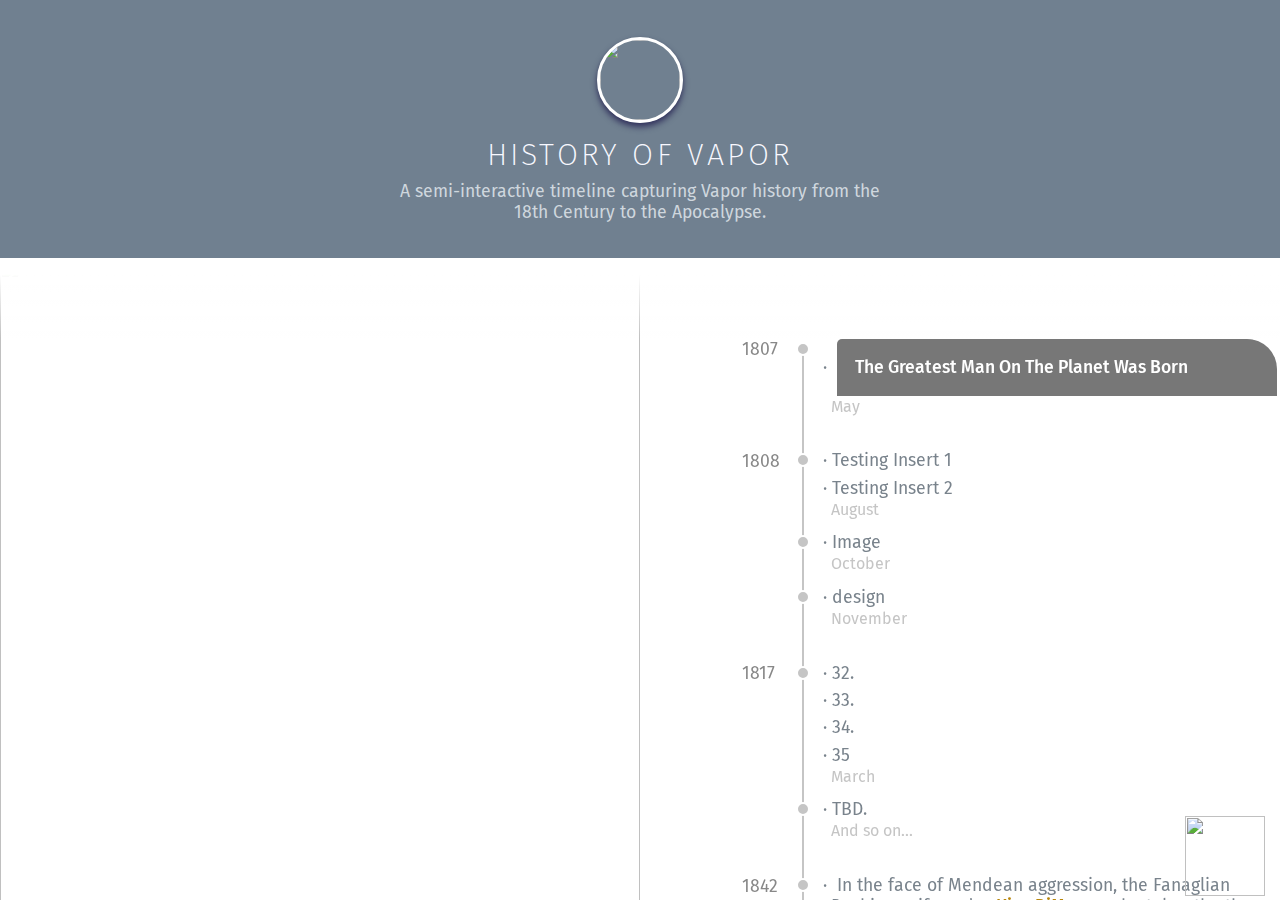
==== index.html @ 0ba2d5a0 "Changed photo" ====
<!DOCTYPE html>
<html>
  <head>
    <meta name="viewport" content="width=device-width, initial-scale=1" />
    <link rel="apple-touch-icon" sizes="180x180" href="/apple-touch-icon.png">
<link rel="icon" type="image/png" sizes="32x32" href="/favicon-32x32.png">
<link rel="icon" type="image/png" sizes="16x16" href="/favicon-16x16.png">
<link rel="manifest" href="/site.webmanifest">
<meta name="msapplication-TileColor" content="#da532c">
<meta name="theme-color" content="#ffffff">
    <link rel="stylesheet" href="grids.css" />
    <title>Vapor Interactive Timeline</title>
  </head>
  <body>
    <div class="container">
      <div class="header">
        <a href="https://nsvapor.github.io/"
          ><img
            src="https://img2.goodfon.com/wallpaper/big/3/3b/mehanizm-shesterenki-pruzhiny.jpg"
            height="80"
            width="80"
            style="border:3px solid white; border-radius:50%; box-shadow: 0 4px 6px rgba(50, 50, 93, 1.11), 0 1px 3px rgba(0, 0, 0, 0.08);"
        /></a>
        <h1>History of Vapor</h1>
        <h2>
          A semi-interactive timeline capturing Vapor history from the 18th
          Century to the Apocalypse.
        </h2>
      </div>

      <div class="grid">
        <div class="image1">
          <img
            src="https://www.scrimshawgallery.com/wp-content/uploads/2016/04/Geoff-Hunt-The-Comodore-1.jpg"
            class="responsive"
          />
        </div>
        <div class="era1 timeline">
          <div class="top-line"></div>
          <section class="year">
            <h3>1807</h3>
            <section>
              <h4>May</h4>
              <ul>
                <li>
                  <button class="collapsible">
                    The Greatest Man On The Planet Was Born
                  </button>
                  <div class="content">
                    <p>
                      Lorem ipsum dolor sit amet, consectetur adipisicing elit,
                      sed do eiusmod tempor incididunt ut labore et dolore magna
                      aliqua. Ut enim ad minim veniam, quis nostrud exercitation
                      ullamco laboris nisi ut aliquip ex ea commodo consequat.
                    </p>
                  </div>
                </li>
              </ul>
            </section>
          </section>
          <section class="year">
            <h3>1808</h3>
            <section>
              <h4>August</h4>
              <ul>
                <li>Testing Insert 1</li>
                <li>Testing Insert 2</li>
              </ul>
            </section>
            <section>
              <h4>October</h4>
              <ul>
                <li>Image</li>
              </ul>
            </section>
            <section>
              <h4>November</h4>
              <ul>
                <li>design</li>
              </ul>
            </section>
          </section>
          <section class="year">
            <h3>1817</h3>
            <section>
              <h4>March</h4>
              <ul>
                <li>32.</li>
                <li>33.</li>
                <li>34.</li>
                <li>35</li>
              </ul>
            </section>
            <section>
              <h4>And so on...</h4>
              <ul>
                <li>TBD.</li>
              </ul>
            </section>
          </section>
          <section class="year">
            <h3>1842</h3>
            <section>
              <h4>September</h4>
              <ul>
                <li>
                  In the face of Mendean aggression, the Fanaglian Duchies unify
                  under <span class="people">King DiMarco</span>, who takes the
                  throne of the new country of
                  <span class="country">Fanaglia</span>.
                </li>
              </ul>
            </section>
          </section>
          <section class="year">
            <h3>1860</h3>
            <section>
              <h4>February</h4>
              <ul>
                <li>
                  With the Siege of Bandar Velikavan, the
                  <span class="war">Mendean Revolutionary War</span> begins.
                </li>
              </ul>
            </section>
          </section>
          <section class="year">
            <h3>1862</h3>
            <section>
              <h4>July</h4>
              <ul>
                <li>
                  The <span class="war">Mendean Revolutionary War</span> ends
                  with the Treaty of Nekhdjehenet.
                </li>
              </ul>
            </section>
          </section>
          <section class="year">
            <h3>1872</h3>
            <section>
              <h4>July</h4>
              <ul>
                <li>
                  Future <span class="people">King Philippe III</span> is born
                  in <span class="country">Quibella</span>.
                </li>
              </ul>
            </section>
          </section>
          <section class="year">
            <h3>1873</h3>
            <section>
              <h4>January</h4>
              <ul>
                <li>
                  After being disowned by her father,
                  <span class="people">King DiMarco</span>,
                  <span class="people">Princess Autumn</span> of
                  <span class="country">Fanaglia</span> begins to build a
                  following of her own to stand against the tyrant king.
                </li>
              </ul>
            </section>
            <section>
              <h4>March</h4>
              <ul>
                <li>
                  <button class="collapsible">
                    In <span class="country">Mararasa</span>, the
                    <span class="war">Pilaku Rebellion</span> begins.
                  </button>
                  <div class="content">
                    <p>
                      Centered on the Makala islands of Pirata and Komi, the
                      Rebellion lasts until November of the same year. Mararasan
                      methods of putting it down, including indiscriminate
                      killing, inhumane prison camps, involuntary deportation,
                      and civil decimation, draw widespread international
                      condemnation.
                    </p>
                  </div>
                </li>
              </ul>
            </section>
            <section>
              <h4>May</h4>
              <ul>
                <li>
                  First shots are fired in the
                  <span class="war">Great Coup</span> in
                  <span class="country">Fanaglia</span>
                </li>
              </ul>
            </section>
          </section>
        </div>
        <div class="image2">
          <img
            src="https://images.fineartamerica.com/images-medium-large-5/a-forge-1893-oil-on-canvas-fernand-cormon.jpg"
            class="responsive"
          />
        </div>
        <div class="era2 timeline">
          <div class="line"></div>
          <section class="year">
            <h3>1874</h3>
            <section>
              <h4>November</h4>
              <ul>
                <li>
                  <span class="people">King DiMarco</span> of
                  <span class="country">Fanaglia</span> is captured by
                  <span class="people">Princess Autumn</span>, bringing the
                  <span class="war">Great Coup</span> to an end. The day becomes
                  a national holiday in Fanaglia - Liberty Day.
                </li>
                <li>
                  <span class="people">Princess Autumn</span> of
                  <span class="country">Fanaglia</span> is crowned Queen.
                </li>
                <li>
                  Former <span class="people">King DiMarco</span> of
                  <span class="country">Fanaglia</span> is executed by month's
                  end.
                </li>
              </ul>
            </section>
          </section>
          <section class="year">
            <h3>1877</h3>
            <section>
              <h4>May</h4>
              <ul>
                <li>
                  <button class="collapsible">
                    Future Grand Commandant and 'Father of the Federation'
                    <span class="people">Zhang Xieren</span> is born in the
                    Clockwork Empire.
                  </button>
                  <div class="content">
                    <p>
                      Zhang Xieren was one of the most influential people in
                      Korukkan history. Born to a constable and an unknown
                      mother, he fought in the Eastern War at the age of 16
                      before he returned home at the war's conclusion. Injured
                      and deemed unable for further military service, he married
                      and joined the civil administration of the Great
                      Undertaking in Tungnir.<br /><br />
                      Rising through its ranks quickly, he was officially made
                      Provincial Administrator for South-Eastern Tungnir, but
                      served in practicality as mayor of the border town of
                      Ortooroi and doubled as its censor. Here he helped bring
                      down the infamous Spectral Seven and tamed much of the
                      land, resulting in his appointment as Vice-Commandant and
                      eventually Commandant of the Great Undertaking. He
                      catapulted from this success by joining the SECOND
                      Initiative by 1910, taking complete control by 1912.<br /><br />
                      Here, Zhang pushed forward several goals counter to that
                      of the Empire: he expanded West Pahadan Rail to control a
                      swathe of vassals and territory, whilst building up an
                      economy and military to further his goals. He led the
                      Imperial Army in Pahada during the 'Western War' and
                      oversaw the Pavlostani surrender aboard
                      <i>Weakness</i>.<br /><br />
                      A staunch constitutional monarchist, Zhang Xieren was the
                      head of the elusive Five Star Committee. As trouble brewed
                      in Clockwork, Zhang and his Five Star Committee, including
                      their highly trained and seasoned military that had fought
                      in Pahada a few years before, invaded the rebelling
                      territories of the empire and officially declared it
                      dissolved in 1948, succeeded by an
                      <span class="country">Imperial Federation</span> that
                      politically resembled Zhang's ideological beliefs. He
                      served as Supreme Chancellor for a term, where he reunited
                      much of the nation and oversaw the return of several port
                      cities back to Korrukan control.<br /><br />
                      'The Father of the Federation' retired to a humble life
                      back in his home of Xia, where he took control of a large
                      farm and ranch. He died in 1977, survived by three
                      children.
                    </p>
                  </div>
                </li>
              </ul>
            </section>
          </section>
          <section class="year">
            <h3>1880</h3>
            <section>
              <h4>April</h4>
              <ul>
                <li>
                  The island of Dehui becomes an official duchy of
                  <span class="country">Fanaglia</span>, and for the first time
                  in Fanaglian history, the people experience true democracy, if
                  only at the regional level.
                </li>
              </ul>
            </section>
            <section>
              <h4>June</h4>
              <ul>
                <li>
                  The <span class="country">Drachenstaat</span> National
                  Communist League is founded as poverty rises and worker
                  conditions continue to worsen. It becomes immensely powerful
                  as workers flock to the new organization.
                </li>
              </ul>
            </section>
          </section>
          <section class="year">
            <h3>1881</h3>
            <section>
              <h4>June</h4>
              <ul>
                <li>
                  In <span class="country">Pavlostani</span>, the
                  <span class="people">Teacher</span> joins the Order of Tengin.
                </li>
              </ul>
            </section>
          </section>
          <section class="year">
            <h3>1889</h3>
            <section>
              <h4>December</h4>
              <ul>
                <li>
                  <span class="people">Heinrich Jekyl</span> is elected Grand
                  Priest of <span class="country">Drachenstaat</span> at age 76,
                  only to fall ill a month later. Unable to fulfill his duties,
                  <span class="people"
                    >Lord Grand Inquisitor Otto von Krauss</span
                  >
                  becomes the de facto ruler.
                </li>
              </ul>
            </section>
          </section>
          <section class="year">
            <h3>1890</h3>
            <section>
              <h4>February</h4>
              <ul>
                <li>
                  The Democratic Association for Republican Rule in the
                  <span class="country">Drachenstaat</span> is formed; it is a
                  popular political group among small-time businessmen and
                  farmers.
                </li>
              </ul>
            </section>
          </section>
        </div>
        <div class="image3">
          <img
            src="https://i.pinimg.com/originals/ff/50/17/ff5017f529289e7a2f43bcb25ecf3078.jpg"
            class="responsive"
          />
        </div>
        <div class="era3 timeline">
          <div class="line"></div>
          <section class="year">
            <h3>1892</h3>
            <section>
              <h4>January</h4>
              <ul>
                <li>
                  <span class="people">Queen Autumn</span> of
                  <span class="country">Fanaglia</span> is assassinated.
                </li>
              </ul>
            </section>
            <section>
              <h4>May</h4>
              <ul>
                <li>
                  <span class="country">Varenhold</span> rebels against the rule
                  of the <span class="country">Drachenstaat</span>, with the
                  death of <span class="people">Brother Frederik Princ</span>, a
                  White-Coat Priest. Outrage among the Priesthood and the
                  general populace leads to an immediate declaration of war.
                  Members of the DNCL protest this decision.
                </li>
              </ul>
            </section>
            <section>
              <h4>October</h4>
              <ul>
                <li>
                  <span class="people">Queen Alice</span>, the adoptive daughter
                  of the previously assassinated Queen, is crowned ruler of
                  <span class="country">Fanaglia</span>.
                </li>
              </ul>
            </section>
          </section>
          <section class="year">
            <h3>1893</h3>
            <section>
              <h4>April</h4>
              <ul>
                <li>
                  The <span class="country">Drachenstaat</span> Navy begins
                  blockading the <span class="country">Varenhold</span> islands,
                  while several naval invasions are conducted against rebel
                  strongholds. Several army divisions are sent south to assist
                  in <span class="country">Fanaglia</span> and
                  <span class="country">Asterdan</span>. Several
                  <span class="country">Varen</span> cities are bombarded
                  heavily by zeppelins during this time.
                </li>
              </ul>
            </section>
          </section>
          <section class="year">
            <h3>1894</h3>
            <section>
              <h4>April</h4>
              <ul>
                <li>
                  The <span class="war">Great War</span> continues to expand in
                  scope as several further nations join the war, leading to
                  mass-mobilization of troops and airships within
                  <span class="country">Drachenstaat</span>. The DNCL and DARR
                  agree to jointly protest the new conscription law passed to
                  provide troops for the expeditions.
                </li>
              </ul>
            </section>
          </section>
          <section class="year">
            <h3>1895</h3>
            <section>
              <h4>March</h4>
              <ul>
                <li>
                  <span class="country">Drachenstaat</span> continues to suffer
                  upheaval as the Communist and Democratic protests proceed,
                  along with several riots and sit-ins conducted by both
                  factions. Drachen military and police forces are stretched
                  thin. In response,
                  <span class="people">Grand Inquisitor Krauss</span> organizes
                  the 'Guardians of the Homefront,' a civilian militia under the
                  official jurisdiction of the Inquisition, ordered to combat
                  both groups.
                </li>
              </ul>
            </section>
          </section>
          <section class="year">
            <h3>1896</h3>
            <section>
              <h4>November</h4>
              <ul>
                <li>
                  As the <span class="war">Great War</span> continues to drag
                  on, Drachenstaat forces in the south are recalled due to the
                  outbreak of the <span class="war">Fanaglian Revolution</span>.
                  Massed air bombing raids in the south begin, but lead to the
                  loss of many
                  <span class="country">Drachenstaat</span> zeppelins, crippling
                  the nation's air fleet.
                </li>
              </ul>
            </section>
          </section>
          <section class="year">
            <h3>1897</h3>
            <section>
              <h4>August</h4>
              <ul>
                <li>
                  The <span class="war">Great War</span> reaches
                  <span class="country">Drachenstaat</span> as Southern forces
                  reach the border, and mass desertion occurs as the embattled
                  army attempts to dig in.
                </li>
                <li>
                  Clashes between the Communists, Democrats, and the Home
                  Guardians result in several deaths, and the Communists declare
                  the beginning of the
                  <span class="war">Revolution in Drachenstaat</span>. The
                  alliance between Communists and Democrats ends due to the
                  accidental death of a Communist leader.
                </li>
              </ul>
            </section>
            <section>
              <h4>November</h4>
              <ul>
                <li>
                  Struggling with both the
                  <span class="war">Great War</span> and the
                  <span class="war">Revolution in Drachenstaat</span>, the
                  <span class="country">Drachenstaat</span> Volksarmee begins
                  designing and building scaled-up heavier-than-air aircraft to
                  fill the gap left by increasingly rare zeppelins. At the same
                  time, the increasing need for infantry protection and arms on
                  all sides results in many outdated firearms being
                  requisitioned and pressed into service. 'Junk armor' begins,
                  providing some limited protection against small-arms fire.
                </li>
              </ul>
            </section>
          </section>
          <section class="year">
            <h3>1898</h3>
            <section>
              <h4>September</h4>
              <ul>
                <li>
                  The <span class="country">Drachenstaat</span> Navy lies in
                  ruins, the last of the zeppelin fleet is shot down, and
                  military leadership in the Volksarmee breaks down as soldiers
                  begin aligning with the political factions in the
                  <span class="war">Revolution in Drachenstaat</span>.
                </li>
                <li>
                  <span class="country">Drachen</span>
                  <span class="people">Grand Priest Heinrich Jekyl</span>
                  finally dies due to a combination of lasting illness and
                  stress.
                  <span class="people">Grand Inquisitor Otto von Krauss</span>
                  declares a state of emergency.
                </li>
                <li>
                  The Home Guardians rebel against the
                  <span class="people">Grand Inquisitor</span>, with their
                  leader, <span class="people">Heidi Kühn</span> declaring her
                  intentions to establish a new nationalist government in
                  <span class="country">Drachenstaat</span>.
                </li>
                <li>
                  Black-Coat Priest
                  <span class="people">Walter Fund</span> signs the final peace
                  treaty that ends the <span class="war">Great War</span>. His
                  actions are unrecognized by any factions remaining in
                  <span class="country">Drachenstaat</span>. Remaining
                  Theocratic forces return to Drachenstaat as the
                  <span class="war">Drachenstaat Civil War</span> breaks out
                  fully.
                </li>
              </ul>
            </section>
          </section>
          <section class="year">
            <h3>1899</h3>
            <section>
              <h4>March</h4>
              <ul>
                <li>
                  The first tanks are used in the
                  <span class="war">Drachenstaat Civil War</span>, importing
                  southern, foreign-built ones before later natively designed
                  and built versions come into production. The first
                  <span class="country">Drachen</span> mechs also receive some
                  experimentation in Greater Haud.
                </li>
              </ul>
            </section>
          </section>
          <section class="year">
            <h3>1901</h3>
            <section>
              <h4>July</h4>
              <ul>
                <li>
                  The <span class="war">Drachenstaat Civil War</span> ends with
                  a Communist victory, with an official renewal of joint
                  Communist and Democratic forces ensuring the war's outcome.
                  Small remnant fascist and theocratic attacks continue into
                  1903, however.
                </li>
              </ul>
            </section>
          </section>
          <section class="year">
            <h3>1905</h3>
            <section>
              <h4>May</h4>
              <ul>
                <li>
                  With the Grand Council of Workers officially finalizing the
                  new Drachenstaat Constitution, the
                  <span class="country">Volksunion</span> officially begins.
                </li>
              </ul>
            </section>
          </section>
          <section class="year">
            <h3>1906</h3>
            <section>
              <h4>March</h4>
              <ul>
                <li>
                  Korukkan invasion of the coastal cities of Asphotachal begins
                </li>
              </ul>
            </section>
            <section>
              <h4>November</h4>
              <ul>
                <li>
                  <span class="country">West Pahadan Rail</span> is established
                  as an Imperial Company and given ownership of land within
                  recently-conquered Asphotachal
                </li>
              </ul>
            </section>
            <section>
              <h4>December</h4>
              <ul>
                <li>
                  The Kingdom of Kadaura is toppled by pro-Korrukan officers,
                  establishing the client 'State of Kadaura'
                </li>
              </ul>
            </section>
          </section>
          <section class="year">
            <h3>1907</h3>
            <section>
              <h4>June</h4>
              <ul>
                <li>
                  <span class="country">West Pahadan Rail</span> buys out the
                  bankrupt Automata Arms company, becoming one of the largest
                  Imperial Companies in the Clockwork Empire.
                </li>
              </ul>
            </section>
            <section>
              <h4>December</h4>
              <ul>
                <li>
                  In <span class="country">Menid</span>, the Transmendean
                  Express opens, connecting direct freigh transit from the East
                  to West.
                </li>
                <li>
                  The <span class="country">Volksunion</span> establishes the
                  <b>Science and Industry Research Development Agency</b>, or
                  SIRDA, to gather scientific and industrial information from
                  around the world, in order to make up for technical progress
                  lost during the <span class="war">Great War</span> and
                  <span class="war">Drachenstaat Civil War</span>.
                </li>
              </ul>
            </section>
          </section>        
        </div>
          <div class="image4">
            <img
              src="https://media.discordapp.net/attachments/452324759301128202/584534382749024285/54511682_271026590440179_3503514867822652329_n.png"
              class="responsive"
            />
          </div>
          <div class="era4 timeline">
              <div class="bottom-line"></div>
          <section class="year">
            <h3>1910</h3>
            <section>
              <h4>August</h4>
              <ul>
                <li>
                  The Alban Government of
                  <span class="country">Menid</span> is toppled by the
                  Conservationist Movement after months of protests.
                </li>
              </ul>
            </section>
          </section>
          <section class="year">
              <h3>1912</h3>
              <section>
                <h4>June</h4>
                <ul>
                  <li>
                      The Grand Commandant of the Great Undertaking,
                      <span class="people">Zhang Xieren</span>, is appointed as
                      Grand Commandant of the SECOND Initiative, and takes his
                      position in Nakashigawa
                  </li>
                </ul>
              </section>
              <section>
                  <h4>November</h4>
                  <ul>
                    <li>
                      WPR declares war on the three kingdoms on its borders: Atra,
                      Ait, and Negara, beginning the first
                      <span class="war">Pahadan War</span>.
                    </li>
                  </ul>
                </section>
            </section>
          <section class="year">
            <h3>1916</h3>
            <section>
              <h4>January</h4>
              <ul>
                <li>
                  Khagapur, the capital of the Republic of Raghwa, surrenders
                  due to heavy shelling from <i>Weakness</i>, the flagship of
                  <span class="country">WPR</span>.
                </li>
              </ul>
            </section>
          </section>
          <section class="year">
              <h3>1921</h3>
              <section>
                <h4>March</h4>
                <ul>
                  <li>
                      The first <span class="war">Pahadan War</span> officially ends with the surrendering of the Nirni Raj. What began as a conquest of three kingdoms saw <span class="country">WPR</span> take on five states, all of which became clients as per the Peace of Nakashigawa.
                  </li>
                </ul>
              </section>
            </section>
          <section class="year">
              <h3>1922</h3>
              <section>
                <h4>April</h4>
                <ul>
                  <li>
                      <b>'City of Sin'</b>, a great island casino off the coast of the <span class="country">Clockwork Empire</span>, officially opens.
                  </li>
                </ul>
              </section>
            </section>
          <section class="year">
            <h3>1945</h3>
            <section>
              <h4>September</h4>
              <ul>
                <li>
                  <span class="country"
                    >West Pahadan Rail and Automata Arms</span
                  >
                  officially dissolves, forming the Republic of Asphotachal, as
                  the Five Star Committee returns to the war-torn
                  <span class="country">Clockwork Empire</span>.
                </li>
              </ul>
            </section>
          </section>
        </div>
      </div>
      <div class="background-img"><img src="https://i.imgur.com/7lNwk7W.png" height="80" width="80"><div>
    </div>
  </body>

  <script src="grids-collapsible.js"></script>
</html>
---- grids.css ----
@charset "UTF-8";
@import url("https://fonts.googleapis.com/css?family=Fira+Sans:200,400,500");
* {
  border: 0;
  margin: 0;
  padding: 0;
  font-family: "Fira Sans", sans-serif;
  -webkit-font-smoothing: antialiased;
  -moz-osx-font-smoothing: grayscale;
}

html {
  height: 100%;
}

.image1 {
  grid-column: 1;
  grid-row: 1;
}
.background-img {
  position: fixed;
  right: 15px;
  bottom: 0px;
}
.era1 {
  grid-column: 2;
  grid-row: 1;
}

.image2 {
  grid-column: 1;
  grid-row: 2;
}
.era2 {
  grid-column: 2;
  grid-row: 2;
}

.image3 {
  grid-column: 1;
  grid-row: 3;
}
.era3 {
  grid-column: 2;
  grid-row: 3;
}
.image4 {
  grid-column: 1;
  grid-row: 4;
}
.era4 {
  grid-column: 2;
  grid-row: 4;
}

.timeline {
  display: table;
  height: 100%;
  /* margin-left: auto; */
  padding-left: 100px;
  margin-right: auto;
  margin-top: 5rem;
  position: relative;
}

.container {
  display: flex;
  flex: auto;
  flex-direction: column;
  max-height: 100%;
}

.timeline ~ .timeline {
  margin-top: 0rem;
}

.responsive {
  position: sticky;
  top: 0;
  bottom: 0;
  height: 72vh;
  width: 100%;
  margin: 0 auto;
}

body {
  height: inherit;
  display: flex;
  flex-direction: column;
  color: #79838c;
}

a {
  color: #50585f;
  text-decoration: none;
}
a:hover {
  color: #383e44;
}

.grid {
  display: grid;
  overflow-y: scroll;
  /* grid-template-columns: repeat(2, 1fr); */
  grid-template-columns: 1fr 1fr;
  /* grid-auto-rows: minmax(100px, auto); */
}

.header {
  height: 28vh;
  text-align: center;
  background: slategrey;
  color: ghostwhite;
  padding: 2.3rem 1rem 2.3rem 1rem;
  position: relative;
}

.header:after {
  content: "";
  position: absolute;
  bottom: -5rem;
  left: 0rem;
  height: 5.1rem;
  display: block;
  width: 100%;
  z-index: 300;
  background: -moz-linear-gradient(top, white 20%, rgba(255, 255, 255, 0) 100%);
  /* FF3.6-15 */
  background: -webkit-linear-gradient(
    top,
    white 20%,
    rgba(255, 255, 255, 0) 100%
  );
  /* Chrome10-25,Safari5.1-6 */
  background: linear-gradient(
    to bottom,
    white 20%,
    rgba(255, 255, 255, 0) 100%
  );
  /* W3C, IE10+, FF16+, Chrome26+, Opera12+, Safari7+ */
  filter: progid:DXImageTransform.Microsoft.gradient( startColorstr='#ffffff', endColorstr='#00ffffff',GradientType=0 );
  /* IE6-9 */
}

.header h1 {
  margin-top: 0.8rem;
  margin-bottom: 0.5rem;
  font-weight: 200;
  font-size: 1.6em;
  letter-spacing: 0.1rem;
  text-transform: uppercase;
}

@media (min-width: 62em) {
  .header h1 {
    font-size: 1.9em;
    letter-spacing: 0.2rem;
  }
}

.header h2 {
  font-size: 1.1em;
  font-weight: 400;
  color: #cfd7de;
  max-width: 30rem;
  margin: auto;
}

div.item {
  display: flex;
  flex: auto;
  overflow-y: auto;
  padding: 0rem 1rem 0rem 1rem;
}

.top-line,
.line,
.bottom-line {
  content: "";
  width: 2px;
  position: relative;
  top: -5rem;
  bottom: 0rem;
  left: 62px;
  z-index: 1;
  background: #c5c5c5;
  display: table-cell;
}

.top-line {
  top: 0.5rem;
}

.bottom-line {
  bottom: -5rem;
}

/* .timeline:after {
  content: "";
  width: 2px;
  position: absolute;
  top: 0.5rem;
  bottom: 0rem;
  left: 160px;
  z-index: 1;
  background: #c5c5c5;
} */
.timeline h3 {
  position: -webkit-sticky;
  position: sticky;
  top: 5rem;
  color: #888;
  margin: 0;
  font-size: 1em;
  font-weight: 400;
}
@media (min-width: 62em) {
  .timeline h3 {
    font-size: 1.1em;
  }
}
.timeline section.year {
  position: relative;
}
.timeline section.year:first-child section {
  margin-top: -1.3em;
  /* padding-bottom: 0px; */
}
.timeline section.year section {
  position: relative;
  padding-bottom: 1.25em;
  margin-bottom: 2.2em;
}
.timeline section.year section h4 {
  position: absolute;
  bottom: 0;
  font-size: 0.9em;
  font-weight: 400;
  line-height: 1.2em;
  margin: 0;
  padding: 0 0 0 89px;
  color: #c5c5c5;
}
@media (min-width: 62em) {
  .timeline section.year section h4 {
    font-size: 1em;
  }
}
.timeline section.year section ul {
  list-style-type: none;
  padding: 0 0 0 75px;
  margin: -1.35rem 0 1em;
  max-width: 32rem;
  font-size: 1em;
}
@media (min-width: 62em) {
  .timeline section.year section ul {
    font-size: 1.1em;
    padding: 0 0 0 81px;
  }
}
.timeline section.year section ul:last-child {
  margin-bottom: 0;
}
.timeline section.year section ul:first-of-type:after {
  content: "";
  width: 10px;
  height: 10px;
  background: #c5c5c5;
  border: 2px solid #ffffff;
  -webkit-border-radius: 50%;
  -moz-border-radius: 50%;
  -ms-border-radius: 50%;
  border-radius: 50%;
  position: absolute;
  left: 54px;
  top: 3px;
  z-index: 2;
}
.timeline section.year section ul li {
  margin-left: 0.5rem;
}
.timeline section.year section ul li:before {
  content: "·";
  margin-left: -0.5rem;
  padding-right: 0.3rem;
}
.timeline section.year section ul li:not(:first-child) {
  margin-top: 0.4rem;
}
.timeline section.year section ul li span.country {
  color: mediumturquoise;
  font-weight: 500;
}
.timeline section.year section ul li span.people {
  color: darkgoldenrod;
  font-weight: 500;
}
.timeline section.year section ul li span.war {
  color: firebrick;
  font-weight: 500;
}
#btcwidget {
  display: inline;
}
#btcwidget img {
  display: none;
}

.collapsible {
  background-color: #777;
  border-radius: 5px 30px 0px 0px;
  color: white;
  cursor: pointer;
  padding: 18px;
  width: 98%;
  overflow: auto;
  border: none;
  text-align: left;
  outline: none;
  font-family: "Fira Sans", sans-serif;
  font-size: 1em;
  font-weight: 500;
}

.active,
.collapsible:hover {
  background-color: #555;
}

.content {
  padding: 0 18px;
  width: 91%;
  margin: 0 4px;
  display: none;
  overflow: hidden;
  background-color: #f1f1f1;
  border-radius: 0px 0px 30px 5px;
}
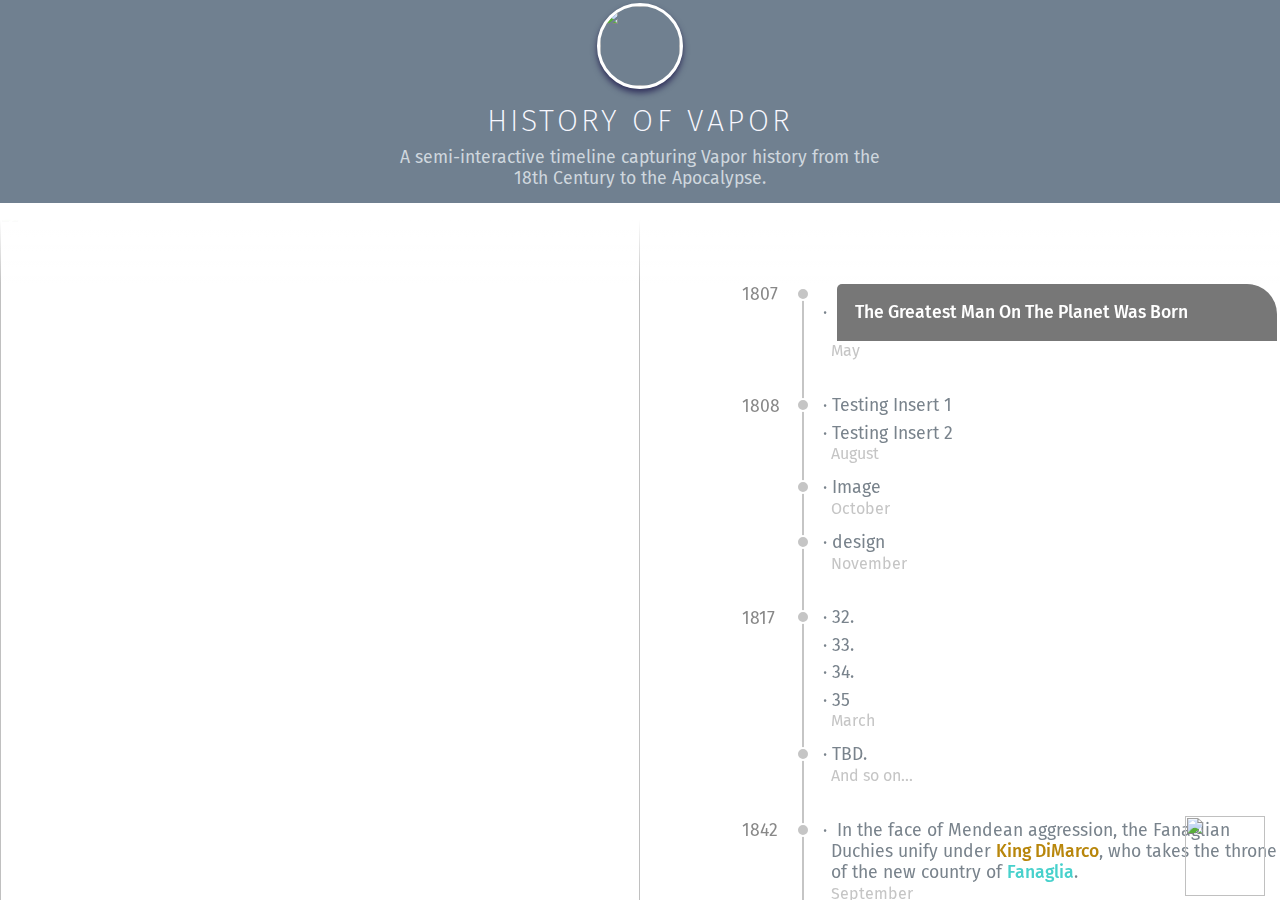
==== commit d466bdc4: "City of Sin Explanation" ====
--- a/index.html
+++ b/index.html
@@ -727,7 +727,13 @@
                 <h4>April</h4>
                 <ul>
                   <li>
-                      <b>'City of Sin'</b>, a great island casino off the coast of the <span class="country">Clockwork Empire</span>, officially opens.
+                      <button class="collapsible">
+                          <b>'City of Sin'</b>, a great island casino off the coast of the <span class="country">Clockwork Empire</span>, officially opens.
+                        </button>
+                        <div class="content">
+                          <p>
+                            The City of Sin, originally an island casino inaugurated in 1922, is an island complex within the Sea of Dragons off the coast of Asphotachal. Designed and built by <span class="people">Qiao Hai</span>, a construction businessman with investment ties to <span class="country">WPR</span>, he served as the owner of the island's principal businesses -- including his family run 'Jade Hall', until his death in 1951.<br><br> A huge construction of carnal sin and temptation, the City of Sin's highest peaks pierce the clouds in luxury accommodation, airship towers, casinos and restaurants. The centre of the 'city', the largest of the casinos, known as 'The Jade Hall', rotates on an immense set of gears and industry. Surrounding the city are huge swathes of shanty-towns built upon the water, artificial farms and fisheries that feed the city, and an immense fleet of private yachts and further resorts. Known the world over for its vices, the City is regarded as one of the hotspots for gambling, prostitution, narcotics and other sorts of debauchery.</p>
+                        </div>
                   </li>
                 </ul>
               </section>
--- a/grids.css
+++ b/grids.css
@@ -78,7 +78,7 @@
   position: sticky;
   top: 0;
   bottom: 0;
-  height: 72vh;
+  height: 83vh;
   width: 100%;
   margin: 0 auto;
 }
@@ -107,11 +107,11 @@
 }
 
 .header {
-  height: 28vh;
+  height: 17vh;
   text-align: center;
   background: slategrey;
   color: ghostwhite;
-  padding: 2.3rem 1rem 2.3rem 1rem;
+  padding: 0.2rem 1rem 3rem 1rem;
   position: relative;
 }
 
